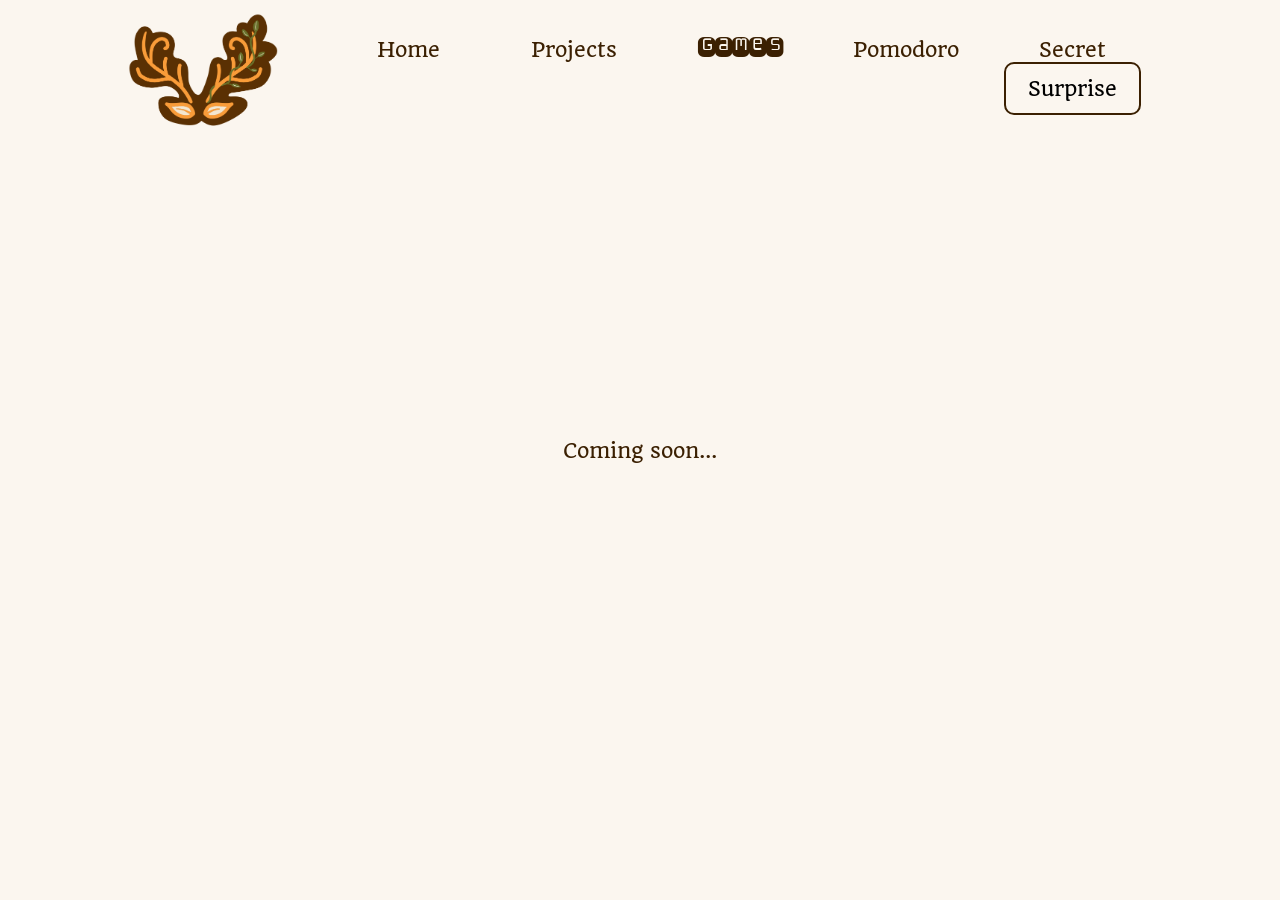
==== games.html @ 002b6386 "First commit" ====
<!DOCTYPE html>
<html lang="en">
<head>
    <meta charset="UTF-8">
    <meta name="viewport" content="width=device-width, initial-scale=1.0">
    <title>Lea's website</title>
    <link rel="stylesheet" href="style.css">

</head>
<body>
    <section class="header">
<nav>
    <a href="index.html"><img src="images/Logo (1).png"></a>
    <div class="nav-links">
        <ul>
            <li><a href="index.html">Home</a></li>
            <li><a href="projects.html">Projects</a></li>
            <li><a href="games.html" class="active">Games</a></li>
            <li><a href="pomodoro.html">Pomodoro</a></li>
            <li><a href="secret.html">Secret</a></li>
            <li><button>Surprise</button></li>
        </ul>
    </div>
</nav>
    </section>   
<div class="intro-box">
<p>Coming soon...</p>
</div>    
</body>
</html>
---- style.css ----
@import url('https://fonts.googleapis.com/css2?family=Quando&display=swap');
@import url('https://fonts.googleapis.com/css2?family=Monofett&family=Quando&display=swap');

:root {
    --base-color: #fbf6ef;
    --primary-color: #3b2002;
    --secondary-color: #5a3003;
    --tertiary-color: #f99c39;
    --lighter-color: #f4e7d1;
    --green-color: #696e29;
    --font-family-primary: 'Quando', serif;
    --font-family-secondary: 'Monofett', serif;
}

*{
    margin:0;
    padding:0;
    font-family: 'Quando', serif;
}

body {
    background-color: rgb(251, 246, 239);
    margin: 0px;
}
h1 {
    color:#3b2002;
    font-size: 32px;
}
p {
    color:#3b2002;
    font-size: 20px;
}

nav{
    display:flex;
    padding: 1% 10%;
    justify-content:space-evenly;
    align-items:center;
}

nav img{
    width:150px;
}

.nav-links{
    flex:1;
    text-align:right;
}

.nav-links ul li{
    list-style:none;
    display:inline-block;
    width: 160px;
    text-align:center;
}

.nav-links ul li a{
    color:#3b2002;
    text-decoration:none;
    font-family: 'Quando', serif;
    font-size: 20px;
}

.nav-links ul li a.active{
    font-family: 'Monofett', serif;
    color:#3b2002;
    font-size: 30px;
}

.intro-box{
    width:75%;
    position:absolute;
    top:50%;
    left:50%;
    transform: translate(-50%,-50%);

    display:flex;
    justify-content:space-evenly;
    align-items:center;
}

.intro-text{
    width:50%;
    text-align:left;
}

button{
    padding:12px 22px;
    font-family: 'Quando', serif;

    border:2px solid #3b2002;
    border-radius:10px;
    font-size: 20px;

    background:transparent;
}

#dino {
    width:326px;
}

#pic {
    display: block;
    width: 100%;
    height: auto;
    margin-top: 300px; 
}
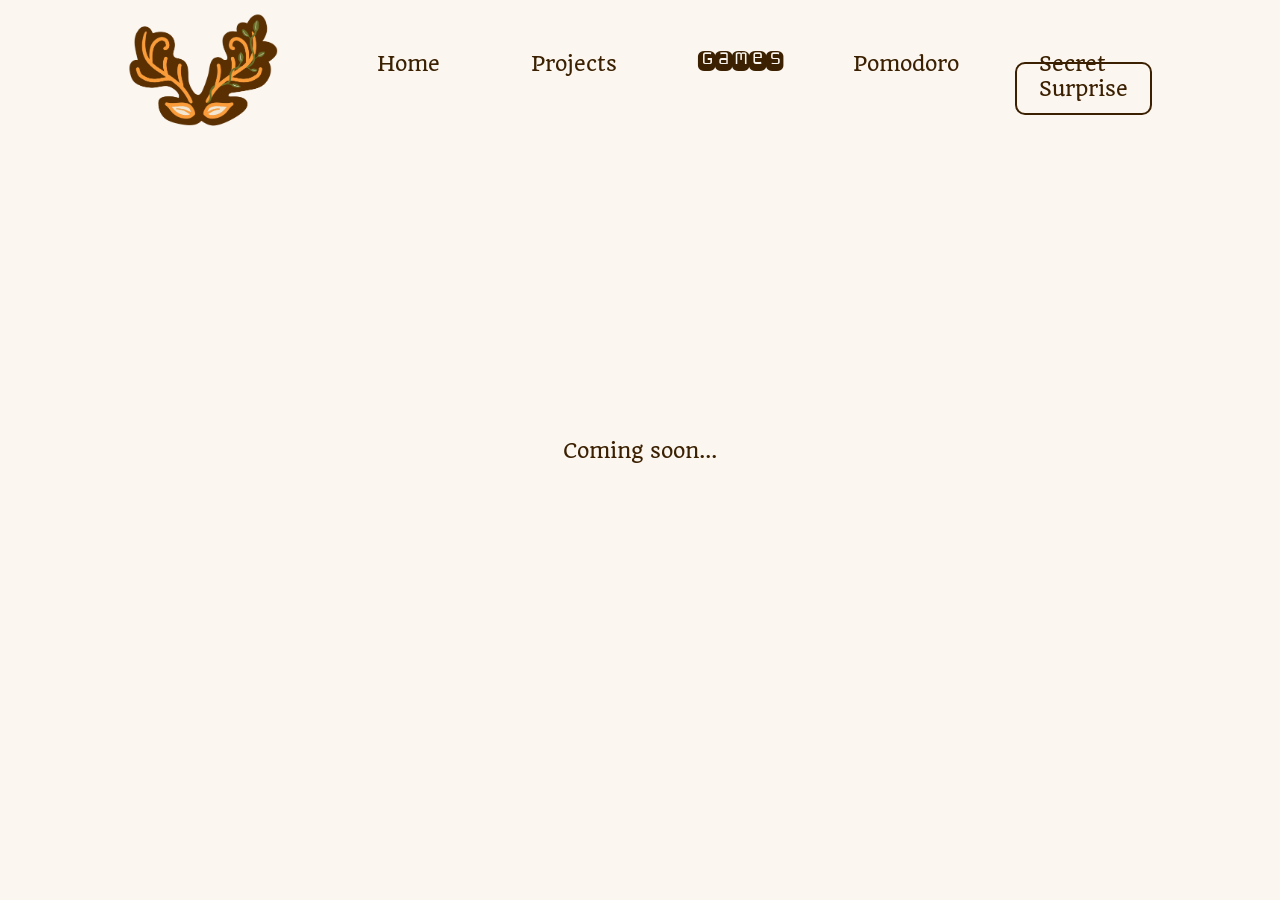
==== commit 9788dbe0: "icon and small adjustments" ====
--- a/games.html
+++ b/games.html
@@ -5,8 +5,9 @@
     <meta name="viewport" content="width=device-width, initial-scale=1.0">
     <title>Lea's website</title>
     <link rel="stylesheet" href="style.css">
+    <link rel="icon" type="image/png" href="images/Icon leaf.png">
+</head>
 
-</head>
 <body>
     <section class="header">
 <nav>
@@ -18,7 +19,7 @@
             <li><a href="games.html" class="active">Games</a></li>
             <li><a href="pomodoro.html">Pomodoro</a></li>
             <li><a href="secret.html">Secret</a></li>
-            <li><button>Surprise</button></li>
+            <a href="https://www.youtube.com/watch?v=dQw4w9WgXcQ" class="button">Surprise</a>
         </ul>
     </div>
 </nav>
--- a/style.css
+++ b/style.css
@@ -84,16 +84,19 @@
     text-align:left;
 }
 
-button{
-    padding:12px 22px;
+a.button {
+    padding: 12px 22px;
     font-family: 'Quando', serif;
 
-    border:2px solid #3b2002;
-    border-radius:10px;
+    border: 2px solid #3b2002;
+    border-radius: 10px;
     font-size: 20px;
 
-    background:transparent;
+    background-color: transparent;
+    text-decoration: none;
+    color: #3b2002;
 }
+
 
 #dino {
     width:326px;
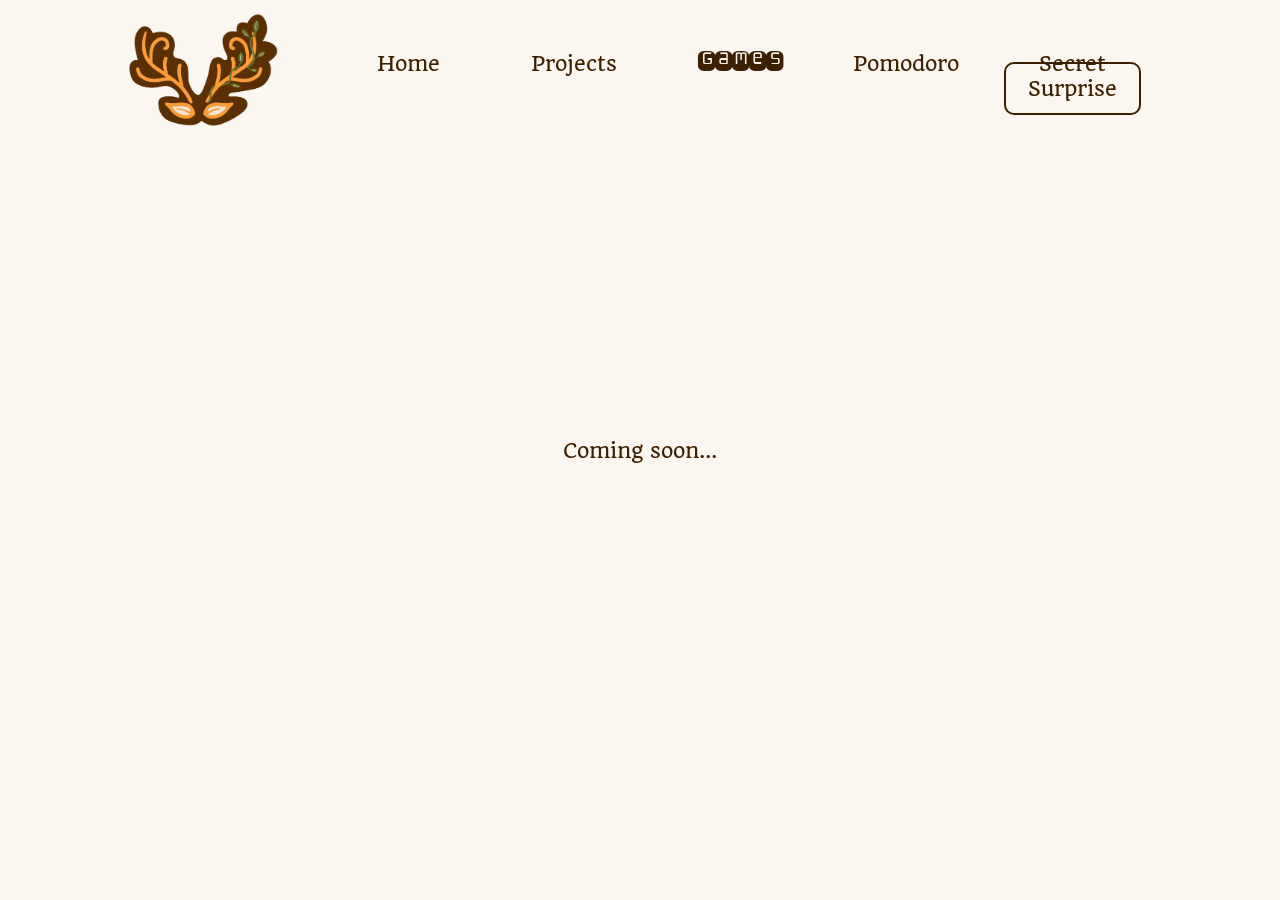
==== commit b1aa7d12: "Fixed bug for mobile version menu and changed pomodoro design" ====
--- a/games.html
+++ b/games.html
@@ -6,26 +6,46 @@
     <title>Lea's website</title>
     <link rel="stylesheet" href="style.css">
     <link rel="icon" type="image/png" href="images/Icon leaf.png">
+    <link rel="stylesheet" href="https://cdnjs.cloudflare.com/ajax/libs/font-awesome/6.7.2/css/all.min.css">
+
 </head>
+<body>
 
-<body>
+    <div id="overlay" onclick="hideMenu()"></div>
+    
     <section class="header">
 <nav>
     <a href="index.html"><img src="images/Logo (1).png"></a>
-    <div class="nav-links">
+    <div class="nav-links" id="navLinks">
+        <i class="fa-regular fa-rectangle-xmark" style="color: rgb(59, 32, 20);" onClick="hideMenu()"></i>
         <ul>
             <li><a href="index.html">Home</a></li>
             <li><a href="projects.html">Projects</a></li>
             <li><a href="games.html" class="active">Games</a></li>
             <li><a href="pomodoro.html">Pomodoro</a></li>
             <li><a href="secret.html">Secret</a></li>
-            <a href="https://www.youtube.com/watch?v=dQw4w9WgXcQ" class="button">Surprise</a>
+            <li><a href="https://www.youtube.com/watch?v=dQw4w9WgXcQ" class="button">Surprise</a></li>
         </ul>
     </div>
+    <i class="fa-solid fa-bars" style="color: rgb(59, 32, 20);" onClick="showMenu()"></i>
 </nav>
     </section>   
 <div class="intro-box">
 <p>Coming soon...</p>
-</div>    
+</div>  
+    <script>
+        var navLinks = document.getElementById("navLinks");
+        var overlay = document.getElementById("overlay");
+
+        function hideMenu() {
+            navLinks.style.right = "-200px";
+            overlay.style.display = "none";
+        }
+
+        function showMenu() {
+            navLinks.style.right = "0";
+            overlay.style.display = "block";
+        }
+    </script>  
 </body>
 </html>
--- a/style.css
+++ b/style.css
@@ -1,5 +1,4 @@
-@import url('https://fonts.googleapis.com/css2?family=Quando&display=swap');
-@import url('https://fonts.googleapis.com/css2?family=Monofett&family=Quando&display=swap');
+@import url('https://fonts.googleapis.com/css2?family=Archivo+Black&family=Monofett&family=Quando&display=swap');
 
 :root {
     --base-color: #fbf6ef;
@@ -19,15 +18,20 @@
 }
 
 body {
-    background-color: rgb(251, 246, 239);
+    background-color: var(--base-color);
     margin: 0px;
 }
 h1 {
-    color:#3b2002;
+    color: var(--primary-color);
     font-size: 32px;
 }
 p {
-    color:#3b2002;
+    color: var(--primary-color);
+    font-size: 20px;
+}
+
+p1 {
+    color: var(--tertiary-color);
     font-size: 20px;
 }
 
@@ -38,6 +42,10 @@
     align-items:center;
 }
 
+li:hover {
+    transform: translateY(-5px);
+}
+
 nav img{
     width:150px;
 }
@@ -55,7 +63,7 @@
 }
 
 .nav-links ul li a{
-    color:#3b2002;
+    color: var(--primary-color);
     text-decoration:none;
     font-family: 'Quando', serif;
     font-size: 20px;
@@ -63,12 +71,12 @@
 
 .nav-links ul li a.active{
     font-family: 'Monofett', serif;
-    color:#3b2002;
+    color: var(--primary-color);
     font-size: 30px;
 }
 
 .intro-box{
-    width:75%;
+    width:60%;
     position:absolute;
     top:50%;
     left:50%;
@@ -88,15 +96,69 @@
     padding: 12px 22px;
     font-family: 'Quando', serif;
 
-    border: 2px solid #3b2002;
+    border: 2px solid var(--primary-color);
     border-radius: 10px;
     font-size: 20px;
 
     background-color: transparent;
     text-decoration: none;
-    color: #3b2002;
-}
-
+    color: var(--primary-color);
+}
+
+a.button:hover {
+    background-color: var(--primary-color);
+    color: var(--base-color);
+}
+
+.pomodoro-page {
+    margin-top: 100px;
+}
+.pomodoro-box {
+    align-items: center;
+    display: flex;
+    flex-direction: column;
+    justify-content: center;
+
+    width: 30%;
+    margin: 0 auto;
+
+    gap: 30px;
+    background-color:var(--primary-color);
+    border-radius: 70px;
+    padding: 30px;
+    box-shadow: 3px 3px 15px var(--primary-color);
+}
+
+.buttons {
+    display: flex;
+    gap: 1em;
+}
+
+.timer {
+    font-size: 70px;
+    font-family: 'Archivo Black', serif;
+}
+
+button {
+    font-family: 'Quando', serif;
+    font-size: 25px;
+    font-weight: bold;
+    padding: 10px 20px;
+    border-radius: 40px;
+    letter-spacing: 1px;
+    border: none;
+    background-color: var(--lighter-color);
+    color: var(--primary-color);
+    cursor: pointer;
+}
+
+button:hover {
+    transform: translateY(-5px);
+}
+
+#hourglass {
+    width: 125px;
+}
 
 #dino {
     width:326px;
@@ -106,5 +168,155 @@
     display: block;
     width: 100%;
     height: auto;
-    margin-top: 300px; 
+    margin-top: 400px; 
+}
+
+#pic-p {
+    display: block;
+    width: 100%;
+    height: auto;
+    margin-top: 20px;
+}
+
+nav .fa-regular {
+    display: none;
+}
+
+nav .fa-solid {
+    display: none;
+}
+
+@media (max-width: 700px) {
+
+    .page {
+    min-height: 100vh;
+    display: flex;
+    flex-direction: column;
+    }
+
+    .intro-box {
+        flex-direction: column;
+        width: 90%;
+        margin-top: 80px;
+    }
+
+    .intro-text {
+        width: 100%;
+        text-align: center;
+    }
+
+    #dino {
+        width: 180px;
+        margin-top: 20px;
+    }
+
+    #pic {
+    width: 100%;
+    object-fit: cover;      
+    object-position: center;
+    display: block;
+    margin-top: 600px;
+    height: 250px;
+    }
+
+    #pic-p {
+    width: 100%;
+    object-fit: cover;      
+    object-position: center;
+    display: block;
+    margin-top: 600px;
+    height: 250px;  
+    }
+
+    html, body {
+    overflow-x: hidden;
+    }
+
+    #overlay {
+        position: fixed;
+        inset: 0;
+        background: rgba(0, 0, 0, 0.5);
+        display: none;
+        z-index: 1;
+    }
+
+    .nav-links {
+        z-index: 20;
+    }
+
+    .nav-links ul li {
+        display: block;
+        margin: 30px 0;
+    }
+
+    .nav-links {
+        position: fixed;
+        height: 100vh;
+        width: 190px;
+        background: var(--base-color);
+        top: 0;
+        right: -100%;
+        text-align: left;
+        z-index: 2;
+        transition: 1s;
+    }
+
+    nav .fa-regular {
+        display: block;
+        margin: 10px;
+        font-size: 30px;
+        cursor: pointer;
+    }
+
+    nav .fa-solid {
+        display: block;
+        margin: 10px;
+        margin-left: 130px;
+        font-size: 30px;
+        cursor: pointer;
+    }
+
+    .nav-links ul {
+        padding: 10px;
+    }
+
+    .pomodoro-box {
+        align-items: center;
+        display: flex;
+        flex-direction: column;
+        justify-content: center;
+
+
+        width: 70%;
+        margin: 0 auto;
+
+        gap: 30px;
+        color: var(--primary-color);
+        background-color: var(--lighter-color);
+        border-radius: 70px;
+        padding: 30px;
+        box-shadow: 3px 3px 15px var(--secondary-color);
+    } 
+
+    .timer {
+        font-size: 40px;
+        font-family: 'Archivo Black', serif;
+    }
+
+    button {
+        font-family: 'Quando', serif;
+        font-size: 13px;
+        padding: 10px 20px;
+        border-radius: 40px;
+        letter-spacing: 1px;
+        border: none;
+        background-color: var(--primary-color);
+        color: var(--base-color);
+        cursor: pointer;
+    }
+
+    #hourglass {
+        width: 80px;
+    }
+
 }
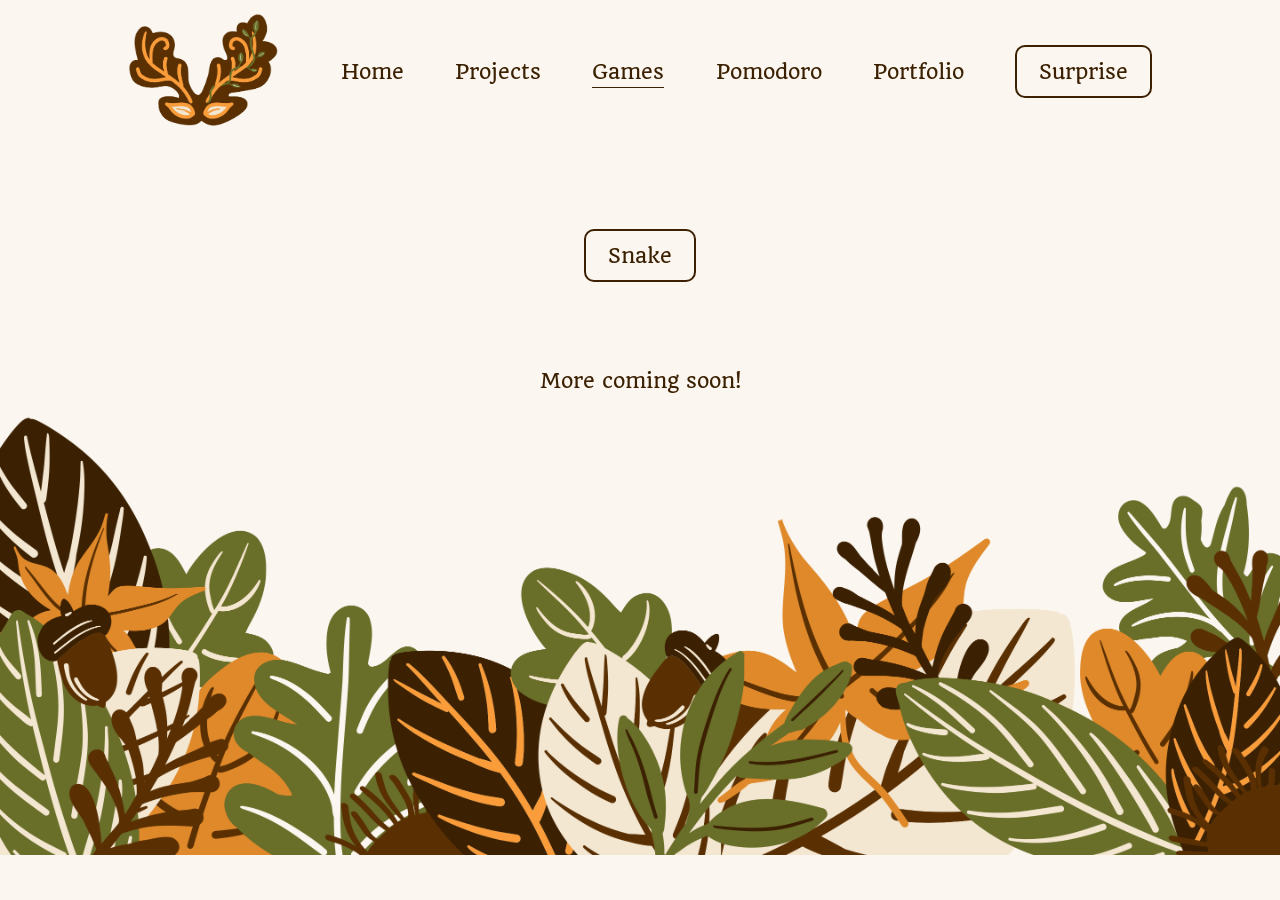
==== commit 1d35fbb6: "big update: snake added, portfolio with pdf modal added,animation and sound added to home page logo," ====
--- a/games.html
+++ b/games.html
@@ -3,7 +3,7 @@
 <head>
     <meta charset="UTF-8">
     <meta name="viewport" content="width=device-width, initial-scale=1.0">
-    <title>Lea's website</title>
+    <title>Lea's Games</title>
     <link rel="stylesheet" href="style.css">
     <link rel="icon" type="image/png" href="images/Icon leaf.png">
     <link rel="stylesheet" href="https://cdnjs.cloudflare.com/ajax/libs/font-awesome/6.7.2/css/all.min.css">
@@ -12,7 +12,7 @@
 <body>
 
     <div id="overlay" onclick="hideMenu()"></div>
-    
+
     <section class="header">
 <nav>
     <a href="index.html"><img src="images/Logo (1).png"></a>
@@ -23,29 +23,35 @@
             <li><a href="projects.html">Projects</a></li>
             <li><a href="games.html" class="active">Games</a></li>
             <li><a href="pomodoro.html">Pomodoro</a></li>
-            <li><a href="secret.html">Secret</a></li>
+            <li><a href="secret.html">Portfolio</a></li>
             <li><a href="https://www.youtube.com/watch?v=dQw4w9WgXcQ" class="button">Surprise</a></li>
         </ul>
     </div>
     <i class="fa-solid fa-bars" style="color: rgb(59, 32, 20);" onClick="showMenu()"></i>
 </nav>
     </section>   
-<div class="intro-box">
-<p>Coming soon...</p>
+<div class="game-box">
+    <div class="game-buttons">
+        <a href="snake.html" class="button">Snake</a>
+    </div>
+    <p>More coming soon!</p>
 </div>  
+    <img id="pic-p" src="images/Website homepage (2).png">
     <script>
         var navLinks = document.getElementById("navLinks");
         var overlay = document.getElementById("overlay");
 
-        function hideMenu() {
-            navLinks.style.right = "-200px";
-            overlay.style.display = "none";
-        }
+function showMenu() {
+    navLinks.style.right = "0";
+    navLinks.style.pointerEvents = "auto";
+    overlay.classList.add("active");
+}
 
-        function showMenu() {
-            navLinks.style.right = "0";
-            overlay.style.display = "block";
-        }
+function hideMenu() {
+    navLinks.style.right = "-100%";
+    navLinks.style.pointerEvents = "none";
+    overlay.classList.remove("active");
+}
     </script>  
 </body>
 </html>
--- a/style.css
+++ b/style.css
@@ -17,14 +17,28 @@
     font-family: 'Quando', serif;
 }
 
+*,
+*::before,
+*::after {
+    box-sizing:border-box;
+}
+
+html {
+    width: 100%;
+}
+
 body {
+    width:100%;
+    min-width:0;
     background-color: var(--base-color);
-    margin: 0px;
-}
+    margin: 0;
+}
+
 h1 {
     color: var(--primary-color);
     font-size: 32px;
 }
+
 p {
     color: var(--primary-color);
     font-size: 20px;
@@ -40,6 +54,8 @@
     padding: 1% 10%;
     justify-content:space-evenly;
     align-items:center;
+    flex-wrap:wrap;
+    gap:30px;
 }
 
 li:hover {
@@ -48,6 +64,18 @@
 
 nav img{
     width:150px;
+}
+
+#logo:hover {
+    animation: logo-wiggle 0.4s ease-in-out;
+}
+
+@keyframes logo-wiggle {
+    0%   { transform: rotate(0deg); }
+    25%  { transform: rotate(-5deg); }
+    50%  { transform: rotate(5deg); }
+    75%  { transform: rotate(-3deg); }
+    100% { transform: rotate(0deg); }
 }
 
 .nav-links{
@@ -55,10 +83,18 @@
     text-align:right;
 }
 
+.nav-links ul{
+    display: flex;
+    justify-content: flex-end;
+    align-items: center;
+    flex-wrap: wrap;
+    gap: clamp(10px, 4vw, 60px);
+}
+
 .nav-links ul li{
     list-style:none;
     display:inline-block;
-    width: 160px;
+    width: auto;
     text-align:center;
 }
 
@@ -67,16 +103,28 @@
     text-decoration:none;
     font-family: 'Quando', serif;
     font-size: 20px;
-}
-
-.nav-links ul li a.active{
-    font-family: 'Monofett', serif;
-    color: var(--primary-color);
-    font-size: 30px;
+    white-space:normal;
+}
+
+.nav-links ul li a.active {
+    color: var(--primary-color);
+    position: relative;
+}
+
+.nav-links ul li a.active::after {
+    content: "";
+    position: absolute;
+    left: 0;
+    bottom: -4px;
+    width: 100%;
+    height: 1px;
+    background: var(--primary-color);
 }
 
 .intro-box{
     width:60%;
+    max-width:1100px;
+
     position:absolute;
     top:50%;
     left:50%;
@@ -85,12 +133,20 @@
     display:flex;
     justify-content:space-evenly;
     align-items:center;
+    gap:20px;
 }
 
 .intro-text{
     width:50%;
     text-align:left;
-}
+    min-width: 0;
+    overflow-wrap: break-word;
+}
+
+.intro-box.slide-out {
+    transform: translate(-180%,-50%);
+}
+
 
 a.button {
     padding: 12px 22px;
@@ -132,6 +188,14 @@
 .buttons {
     display: flex;
     gap: 1em;
+}
+
+.game-box {
+    display: flex;
+    flex-direction: column;
+    gap: 100px;
+    align-items: center;
+    padding-top: 100px;
 }
 
 .timer {
@@ -160,10 +224,6 @@
     width: 125px;
 }
 
-#dino {
-    width:326px;
-}
-
 #pic {
     display: block;
     width: 100%;
@@ -178,6 +238,15 @@
     margin-top: 20px;
 }
 
+#computerbox {
+    position: relative;
+    display: inline-block;
+}
+
+#computer {
+    width:326px;
+}
+
 nav .fa-regular {
     display: none;
 }
@@ -185,6 +254,7 @@
 nav .fa-solid {
     display: none;
 }
+
 
 @media (max-width: 700px) {
 
@@ -198,6 +268,7 @@
         flex-direction: column;
         width: 90%;
         margin-top: 80px;
+        gap:20px;
     }
 
     .intro-text {
@@ -205,9 +276,15 @@
         text-align: center;
     }
 
-    #dino {
+    #computer {
         width: 180px;
         margin-top: 20px;
+    }
+
+    #dino {
+        width: 45px;
+        top: 35%;
+        left: 30%;
     }
 
     #pic {
@@ -236,8 +313,15 @@
         position: fixed;
         inset: 0;
         background: rgba(0, 0, 0, 0.5);
-        display: none;
         z-index: 1;
+        opacity: 0;
+        visibility: hidden;
+        transition: opacity 0.4s ease;
+    }
+
+    #overlay.active {
+        opacity: 1;
+        visibility: visible;
     }
 
     .nav-links {
@@ -292,10 +376,10 @@
 
         gap: 30px;
         color: var(--primary-color);
-        background-color: var(--lighter-color);
+        background-color: var(--primary-color);
         border-radius: 70px;
-        padding: 30px;
-        box-shadow: 3px 3px 15px var(--secondary-color);
+        padding-top: 30px;
+        box-shadow: 3px 3px 15px var(--primary-color);
     } 
 
     .timer {
@@ -305,13 +389,14 @@
 
     button {
         font-family: 'Quando', serif;
-        font-size: 13px;
+        font-size: 14px;
+        font-weight: bold;
         padding: 10px 20px;
         border-radius: 40px;
         letter-spacing: 1px;
         border: none;
-        background-color: var(--primary-color);
-        color: var(--base-color);
+        background-color: var(--lighter-color);
+        color: var(--primary-color);
         cursor: pointer;
     }
 
@@ -319,4 +404,12 @@
         width: 80px;
     }
 
+    /*Snake game*/
+
+    #snakeBoard {
+    border : 3px solid var(--primary-color);
+    width: 300px;
+    height: 300px;
+    }
+
 }
